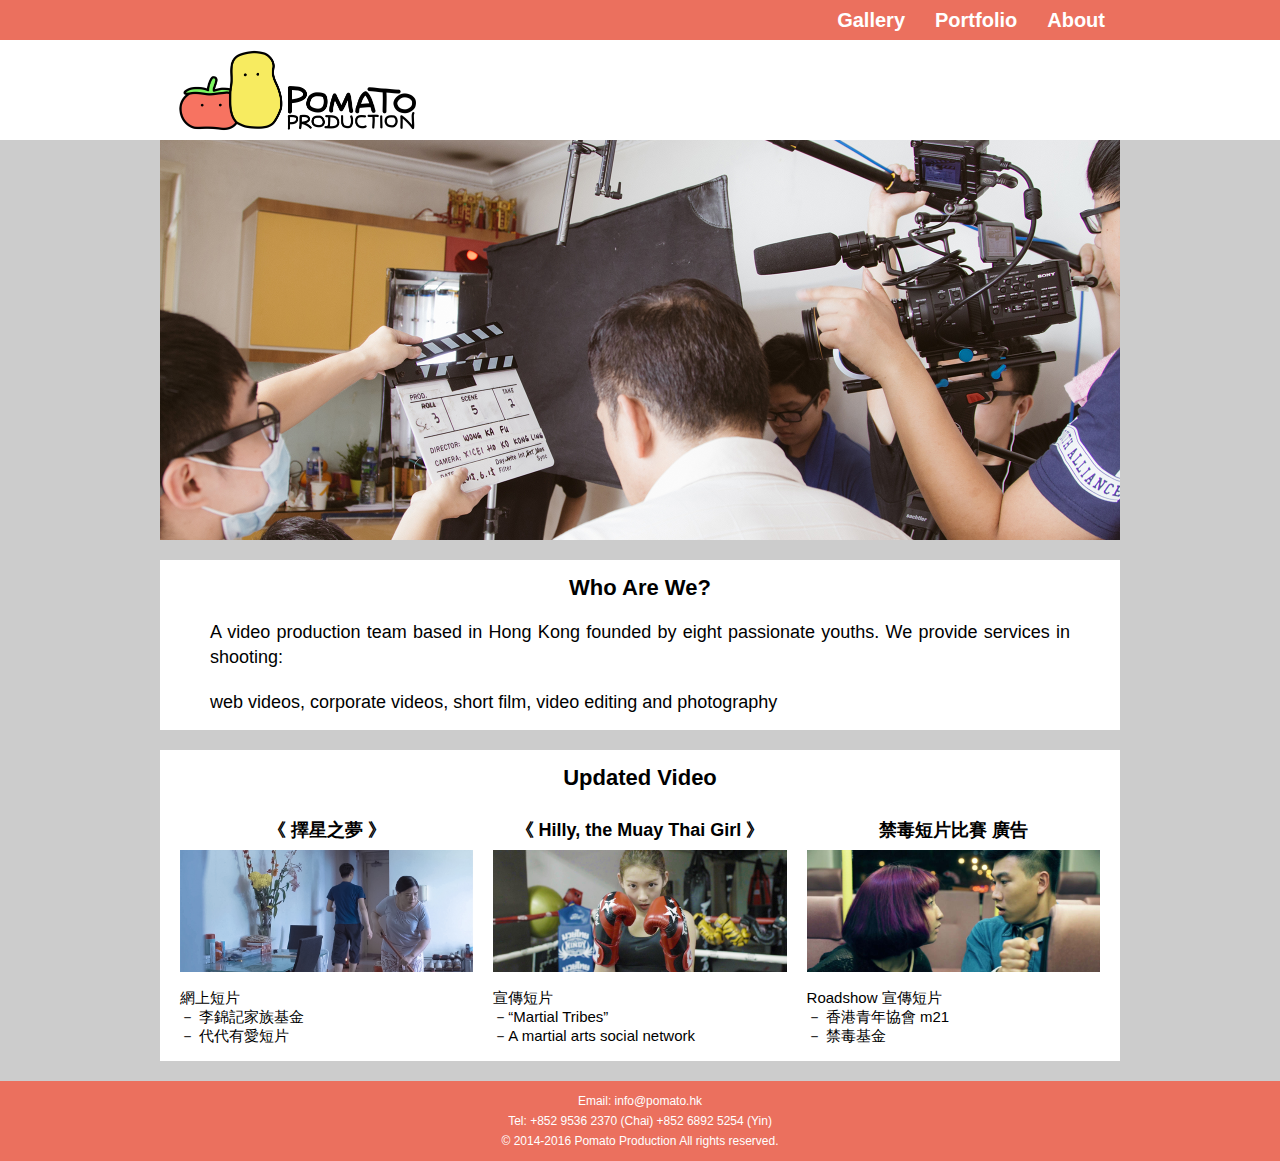
==== about.html @ a38f7a75 "info update" ====
﻿<!doctype html>
<!--[if lt IE 7 ]><html class="ie ie6" lang="en"> <![endif]-->
<!--[if IE 7 ]><html class="ie ie7" lang="en"> <![endif]-->
<!--[if IE 8 ]><html class="ie ie8" lang="en"> <![endif]-->
<!--[if (gte IE 9)|!(IE)]><!--><html lang="en"> <!--<![endif]-->
<head>

    <!-- Basic Page info
  ================================================== -->
	<meta charset="utf-8">
	<title>Pomato Production</title>
	<link rel="shortcut icon" href="./graphics/icon.ico">
	
    <!-- Mobile Specific Metas
  ================================================== -->
	<meta name="viewport" content="width=device-width, initial-scale=1, maximum-scale=1">
	<meta name="format-detection" content="telephone=no">
    
    <!-- JS
  ================================================== -->
  <script src="http://ajax.googleapis.com/ajax/libs/jquery/1.8.3/jquery.min.js"></script>
  <script src="js/responsiveslides.min.js"></script>
    
    <!-- CSS
  ================================================== -->
  	<link rel="stylesheet" href="css/zerogrid.css">
	<link rel="stylesheet" href="css/style.css">
    <link rel="stylesheet" href="css/responsive.css">
    <link rel="stylesheet" href="css/responsiveslides.css">
	
	<!--[if lt IE 8]>
       <div style=' clear: both; text-align:center; position: relative;'>
         <a href="http://windows.microsoft.com/en-US/internet-explorer/products/ie/home?ocid=ie6_countdown_bannercode">
           <img src="http://storage.ie6countdown.com/assets/100/images/banners/warning_bar_0000_us.jpg" border="0" height="42" width="820" alt="You are using an outdated browser. For a faster, safer browsing experience, upgrade for free today." />
        </a>
      </div>
    <![endif]-->
    <!--[if lt IE 9]>
		<script src="./js/html5.js"></script>
		<script src="./js/css3-mediaqueries.js"></script>
	<![endif]-->

  <script>
    $(function () {
      $("#slider1").responsiveSlides({
        maxwidth: 1000,
        speed: 1000
      });
    });
  </script>

</head>
<body>

<!--------------Header--------------->
<header>
	<div class="wrap-header zerogrid">
		<div id="logo"><a href="index.html"><img src="./graphics/logo.png" style="height: 100px"/></a></div>
		<nav>
			<div class="wrap-nav">
				<div class="menu">
					<ul>
						<li><a href="about.html">About</a></li>
						<li><a href="index.html">Portfolio</a></li>
						<li><a href="https://instagram.com/pomatohk/">Gallery</a></li>
					</ul>
				</div>
				
				<div class="minimenu"><div>MENU</div>
					<select onchange="location=this.value">
						<option></option>
						<option value="about.html">About</option>
						<option value="index.html">Portfolio</option>
						<option value="https://instagram.com/pomatohk/">Gallery</option>
					</select>
				</div>
			</div>
		</nav>
	</div>
</header>

<!--------------Content--------------->
<section id="content">

	<div class="featured">
		<div class="wrap-featured zerogrid">
			<ul class="rslides" id="slider1">
    			<li><img src="./img/thumb/makingof01.jpg" alt=""></li>
 			    <li><img src="./img/thumb/makingof02.jpg" alt=""></li>
 			   	<li><img src="./img/thumb/thatsall01.jpg" alt=""></li>
  			</ul>
		</div>
	</div>

	<div class="wrap-content zerogrid">
		<div class="row block01">
			<div class="col-full">
				<div class="wrap-col">
					<h2>Who Are We?</h2>
					<p>A video production team based in Hong Kong founded by eight passionate youths.
					We provide services in shooting: </p>
					<p>web videos, corporate videos, short film, video editing and photography</p>
				</div>
			</div>
		</div>
	</div>
	
</div>

<section id="content">

	<div class="wrap-content zerogrid">
		<div class="row block_h">
			<div class="col-full">
				<div class="wrap-col">
					<h2>Updated Video</h2>
				</div>
			</div>
		</div>
		
		<div class="row block02">
			<div class="col-1-3">
				<div class="wrap-col">
					<h2>《 擇星之夢 》</h2>
				<a href="https://youtu.be/s4SBAbH-9MA" style="text-decoration:none;" target="_blank">
					<img src="./img/thumb/star.jpg" />
				</a>
					<p>
						</br>網上短片
						</br>－ 李錦記家族基金
						</br>－ 代代有愛短片
					</P>
				</div>
			</div>
			<div class="col-1-3">
				<div class="wrap-col">
					<h2>《 Hilly, the Muay Thai Girl 》</h2>
				<a href="https://www.facebook.com/756530461063661/videos/1060007220715982" style="text-decoration:none;" target="_blank">
					<img src="./img/thumb/mt02.jpg"/>
				</a>
					<p>
						</br>宣傳短片
						</br>－“Martial Tribes”
						</br>－A martial arts social network
					</p>
				</div>
			</div>
			<div class="col-1-3">
				<div class="wrap-col">
					<h2>禁毒短片比賽 廣告</h2>
				<a href="https://www.facebook.com/antidrug.m21/videos/694546620680455/" style="text-decoration:none;" target="_blank">
					<img src="./img/thumb/antidrug.jpg"/>
				</a>
					<p>
						</br>Roadshow 宣傳短片
						</br>－ 香港青年協會 m21
						</br>－ 禁毒基金
					</p>
				</div>
			</div>
		</div>
		
	</div>

</section>

<!--------------Footer--------------->
<footer>
	<div class="copyright">
	Email: info@pomato.hk</br>
	Tel: +852 9536 2370 (Chai) +852 6892 5254 (Yin)</br>
	&copy; 2014-2016 Pomato Production All rights reserved.
	</div>
</footer>

</body></html>
---- css/zerogrid.css ----
/* ------------------Grid System--------------- */ 
.zerogrid{ width: 960px; position: relative; margin: 0 auto; padding: 0px;}
.zerogrid:after { content: "\0020"; display: block; height: 0; clear: both; visibility: hidden; }

.zerogrid .row{}
.zerogrid .row:before,.row:after { content: '\0020'; display: block; overflow: hidden; visibility: hidden; width: 0; height: 0; }
.zerogrid .row:after{clear: both; }
.zerogrid .row{zoom: 1;}

.zerogrid .wrap-col{margin:10px;}

.zerogrid .col-1-2, .zerogrid .col-1-3, .zerogrid .col-2-3, .zerogrid .col-1-4, .zerogrid .col-2-4, .zerogrid .col-3-4, .zerogrid .col-1-5, .zerogrid .col-2-5, .zerogrid .col-3-5, .zerogrid .col-4-5, .zerogrid .col-1-6, .zerogrid .col-2-6, .zerogrid .col-3-6, .zerogrid .col-4-6, .zerogrid .col-5-6{float:left; display: inline-block;}

.zerogrid .col-full{width:100%;}

.zerogrid .col-1-2{width:50%;}

.zerogrid .col-1-3{width:33.33%;}
.zerogrid .col-2-3{width:66.66%;}

.zerogrid .col-1-4{width:25%;}
.zerogrid .col-2-4{width:50%;}
.zerogrid .col-3-4{width:75%;}

.zerogrid .col-1-5{width:20%;}
.zerogrid .col-2-5{width:40%;}
.zerogrid .col-3-5{width:60%;}
.zerogrid .col-4-5{width:80%;}

.zerogrid .col-1-6{width:16.66%;}
.zerogrid .col-2-6{width:33.33%;}
.zerogrid .col-3-6{width:50%;}
.zerogrid .col-4-6{width:66.66%;}
.zerogrid .col-5-6{width:83.33%;}

@media only screen and (min-width: 768px) and (max-width: 959px) {
	.zerogrid{width:768px;}
}

@media only screen and (max-width: 767px) {
	.zerogrid{width:100%;}
}

@media only screen and (min-width: 620px) and (max-width: 767px) {
	.zerogrid{width:100%;}
}

@media only screen and (min-width: 480px) and (max-width: 619px) {
	.zerogrid{width:100%;}
	.zerogrid .col-1-3, .zerogrid .col-2-3{width:100%;}
	.zerogrid .col-1-4{width:50%;}
	.zerogrid .col-1-6, .zerogrid .col-2-6, .zerogrid .col-3-6, .zerogrid .col-4-6, .zerogrid .col-5-6{width:100%;}
}

@media only screen and (max-width: 479px) {
	.zerogrid .zerogrid .col-1-2, .zerogrid .col-1-3, .zerogrid .col-2-3, .zerogrid .col-1-4, .zerogrid .col-2-4, .zerogrid .col-3-4, .zerogrid .col-1-5, .zerogrid .col-2-5, .zerogrid .col-3-5, .zerogrid .col-4-5, .zerogrid .col-1-6, .zerogrid .col-2-6, .zerogrid .col-3-6, .zerogrid .col-4-6, .zerogrid .col-5-6{width:100%;}
}
---- css/style.css ----
/* -------------------------------------------- */
/* ------------------Reset--------------------- */
a,abbr,acronym,address,applet,article,aside,audio,b,blockquote,big,body,center,canvas,caption,cite,code,command,datalist,dd,del,details,dfn,dl,div,dt,em,embed,fieldset,figcaption,figure,font,footer,form,h1,h2,h3,h4,h5,h6,header,hgroup,html,i,iframe,img,ins,kbd,keygen,label,legend,li,meter,nav,object,ol,output,p,pre,progress,q,s,samp,section,small,span,source,strike,strong,sub,sup,table,tbody,tfoot,thead,th,tr,tdvideo,tt,u,ul,var{background:transparent;border:0 none;font-size:100%;margin:0;padding:0;border:0;outline:0;vertical-align:top;}ol, ul {list-style:none;}blockquote, q {quotes:none;}table, table td {padding:0;border:none;border-collapse:collapse;}img {vertical-align:top;}embed {vertical-align:top;}
article, aside, audio, canvas, command, datalist, details, embed, figcaption, figure, footer, header, hgroup, keygen, meter, nav, output, progress, section, source, video {display:block;}
mark, rp, rt, ruby, summary, time {display:inline;}
input, textarea {border:0; padding:0; margin:0; outline: 0;}
iframe {border:0; margin:0; padding:0;}
input, textarea, select {margin:0; padding:0px;}

/* -------------------------------------------- */
/* ------------------Style--------------------- */
html, body {width:100%; padding:0; margin:0;}
body {background: #FFF;font: normal 100% sans-serif;}

h1 {font-size: 1.9em;}
h2 {font-size: 1.6em;}
h3 {font-size: 1.3em;}
h4 {font-size: 1em;}
h5 {font-size: 0.7em;}

a:link {color:#FFF; text-decoration: none;}
a:visited {color:#FFF; text-decoration: none;}
a:hover {color:#555;}
a:active {color:#555;}

.clear{content: "\0020"; display: block; height: 0; clear: both; visibility: hidden; }

/* -------------------------------------------- */
/* ------------------Header-------------------- */
header {background: #eb705e; margin-bottom:100px;}
header .wrap-header{height: 40px;}

header #logo {position:absolute; top: 35px; padding:5px; height: auto;}

/* -------------------------------------------- */
/* ------------------Navigation---------------- */
nav {}
nav .wrap-nav{position:relative; height: 40px; background: #eb705e; }

.menu ul {list-style: none; margin: 0;padding: 0; }
.menu ul li {position: relative; float: right; background: #eb705e; }
.menu ul li:hover {background-color:#DA251D;}
.menu ul li a {font-size: 20px; line-height:14px; color: #FFF;display: block;padding: 7.5px 10px;margin: 5px;z-index: 6;position: relative;font-weight:bold;}
.menu ul li:hover a {color:#FFF;}

.minimenu{display:none;}
.minimenu{position: relative;margin: 0px;background: #eb705e;}
.minimenu div{Padding: 10px; overflow: hidden;position: relative; font-size: 20px; color: #fff;text-align:center; font-weight:bold;}
.minimenu select{position: absolute;top: 0px;left: 0px;width: 100%;height: 100%; opacity: 0;filter: progid:DXImageTransform.Microsoft.Alpha(opacity=0);	cursor: pointer;}


/* -------------------------------------------- */
/* ------------------Content------------------- */
#content {background: #CCC; }
#content .wrap-content{margin-top: 20px; margin-bottom: 20px; background: #FFF;}
#content .wrap-content2{margin-top: 30px; background: #CCC;}

.gallery{ background: #ffffff; padding: 5px;}
.gallery h2{font-size: 16px; text-align: center; margin-top: 10px;}

.block01 {margin:0px 10px; padding:5px 30px}
.block01 h2{text-align:center; font-size:22px; line-height:25px;}
.block01 p{font-size:18px; text-align:justify; line-height:25px; margin-top:20px}
.block01 a{color:#DA251D;}

.block_h {margin:0px 10px; padding: 5px 0px 0px 0px;}
.block_h h2{text-align:center; font-size:22px; line-height:25px;}

.block02 {margin:0px 10px; padding: 0px 0px 5px 0px;}
.block02 h2{font-size:18px; line-height:40px; text-align:center;}
.block02 p{font-size:15px; text-align:left;}

.block03 { margin:20px 10px;}
.block03 h2{font-size:23px; line-height:30px;}
.block03 img{float:left; margin:0px 10px 10px 0px;}

.block04 {margin:20px 10px 20px 10px; padding:30px; border-top:1px dashed #CCC;}
.block04 p{font-size:20px; text-align:center; line-height:25px;}

/* -------------------------------------------- */
/* ------------------Featured---------------- */

.featured{margin:0px auto;}
.featured .wrap-featured{background:#FFF;}
.featured .wrap-featured .slider{}

/* -------------------------------------------- */
/* ------------------Footer-------------------- */
footer {}
footer .wrap-footer{}

.copyright{font-size: 12px; text-align:center;; background:#eb705e; padding:10px 0px;color:#ffffff; line-height:20px;}
---- css/responsive.css ----
html {
   -webkit-text-size-adjust: none;
}
.video embed,
.video object,
.video iframe {
   width: 100%;
   height: auto;
}
img{
	max-width:100%;
	height: auto;
   	width: auto\9; /* ie8 */
}

@media only screen and (min-width: 768px) and (max-width: 959px) {
	/* -------------------------------------------- */
	/* ------------------Header-------------------- */
	
	/* -------------------------------------------- */
	/* ------------------Content------------------- */
	#content .wrap-content{margin-top: 10px; margin-bottom: 10px;}
	
	.block01 {padding:10px 30px}
	.block01 h2{font-size:20px; line-height:15px;}
	.block01 p{font-size:15px; text-align:justify; line-height:15px; margin-top:20px}
	
	.block02 {margin:0px 10px;}
	.block02 h2{font-size:15px; line-height:20px;}
	.block02 p{font-size:10px;}
	
	.block_h {margin:0px 10px; padding: 10px 0px 0px 0px;}
	.block_h h2{text-align:center; font-size:20px; line-height:15px;}

	/* -------------------------------------------- */
	/* ------------------Footer-------------------- */
	
	/* -------------------------------------------- */
	/* ------------------Other----------------*---- */
	
}

@media only screen and (max-width: 767px) {
	/* -------------------------------------------- */
	/* ------------------Header-------------------- */
	header {background: #eb705e; margin-bottom:100px;}
	header #logo{position:absolute; top: 35px; padding:5px; height: auto;}

	nav .wrap-nav{position:relative; height: 40px; background: #eb705e;}
	
	/* -------------------------------------------- */
	/* ------------------Featured------------------ */
	
	/* -------------------------------------------- */
	/* ------------------Content------------------- */
	#content .wrap-content{margin-top: 10px; margin-bottom: 10px;}
	
	.block01 {padding:5px 30px}
	.block01 h2{font-size:20px; line-height:15px;}
	.block01 p{font-size:15px; text-align:justify; line-height:15px; margin-top:20px}
	
	.block02 {margin:0px 10px;}
	.block02 h2{font-size:15px; line-height:20px;}
	.block02 p{font-size:10px;}
	
	.block_h {margin:0px 10px; padding: 5px 0px 0px 0px;}
	.block_h h2{text-align:center; font-size:20px; line-height:15px;}

	/* -------------------------------------------- */
	/* ------------------Footer-------------------- */
	.copyright{font-size: 8px; text-align:center;; background:#eb705e; padding:10px 0px;color:#ffffff; line-height:13px;}

	/* -------------------------------------------- */
	/* ------------------Other----------------*---- */
}

@media only screen and (min-width: 620px) and (max-width: 767px) {	
	/* -------------------------------------------- */
	/* ------------------Header-------------------- */
	
	/* -------------------------------------------- */
	/* ------------------Content------------------- */
	#content .wrap-content{margin-top: 10px; margin-bottom: 10px;}
	
	.block01 {padding:5px 30px}
	.block01 h2{font-size:20px; line-height:15px;}
	.block01 p{font-size:15px; text-align:justify; line-height:15px; margin-top:20px}
	
	.block02 {margin:0px 10px;}
	.block02 h2{font-size:15px; line-height:20px;}
	.block02 p{font-size:10px;}
	
	.block_h {margin:0px 10px; padding: 5px 0px 0px 0px;}
	.block_h h2{text-align:center; font-size:20px; line-height:15px;}
	
	/* -------------------------------------------- */
	/* ------------------Footer-------------------- */
	.copyright{font-size: 8px; text-align:center;; background:#eb705e; padding:10px 0px;color:#ffffff; line-height:11px;}
	
	/* -------------------------------------------- */
	/* ------------------Other----------------*---- */
}

@media only screen and (min-width: 480px) and (max-width: 619px) {
	/* -------------------------------------------- */
	/* ------------------Header-------------------- */
	
	/* -------------------------------------------- */
	/* ------------------Content------------------- */
	#content .wrap-content{margin-top: 10px; margin-bottom: 10px;}
	
	.block01 {padding:5px 20px}
	.block01 h2{font-size:20px; line-height:15px;}
	.block01 p{font-size:15px; text-align:justify; line-height:15px; margin-top:20px}
	
	.block02 {margin:0px 10px;}
	.block02 h2{font-size:15px; line-height:20px;}
	.block02 p{font-size:13px;}
	
	.block_h {margin:0px 10px; padding: 5px 0px 0px 0px;}
	.block_h h2{text-align:center; font-size:20px; line-height:15px;}
	
	/* -------------------------------------------- */
	/* ------------------Footer-------------------- */
	.copyright{font-size: 8px; text-align:center;; background:#eb705e; padding:10px 0px;color:#ffffff; line-height:11px;}
	
	/* -------------------------------------------- */
	/* ------------------Other----------------*---- */
}

@media only screen and (max-width: 479px) {
	/* -------------------------------------------- */
	/* ------------------Header-------------------- */
	header {background: #eb705e; margin-bottom:100px;}
	header #logo{position:absolute; top: 35px; padding:5px; height: auto;}

	nav .wrap-nav {position:relative; height: 37px; left:0px; top:0px;}
	.menu{display:none;}
	.minimenu{display:block;}
	
	/* -------------------------------------------- */
	/* ------------------Content------------------- */
	#content .wrap-content{margin-top: 10px; margin-bottom: 10px;}
	
	.block01 {padding:5px 0px}
	.block01 h2{font-size:20px; line-height:15px;}
	.block01 p{font-size:15px; text-align:justify; line-height:15px; margin-top:20px}
	
	.block02 {margin:0px 10px;}
	.block02 h2{font-size:15px; line-height:20px;}
	.block02 p{font-size:13px;}
	
	.block_h {margin:0px 10px; padding: 5px 0px 0px 0px;}
	.block_h h2{text-align:center; font-size:20px; line-height:15px;}
	
	/* -------------------------------------------- */
	/* ------------------Footer-------------------- */
	.copyright{font-size: 10px; text-align:center;; background:#eb705e; padding:10px 0px;color:#ffffff; line-height:13px;}
	
	/* -------------------------------------------- */
	/* ------------------Other----------------*---- */
}
---- css/responsiveslides.css ----
.rslides {
  position: relative;
  list-style: none;
  overflow: hidden;
  width: 100%;
  padding: 0;
  margin: 0;
  }

.rslides li {
  -webkit-backface-visibility: hidden;
  position: absolute;
  display: none;
  width: 100%;
  left: 0;
  top: 0;
  }

.rslides li:first-child {
  position: relative;
  display: block;
  float: left;
  }

.rslides img {
  display: block;
  height: auto;
  width: 100%;
  border: 0;
  }
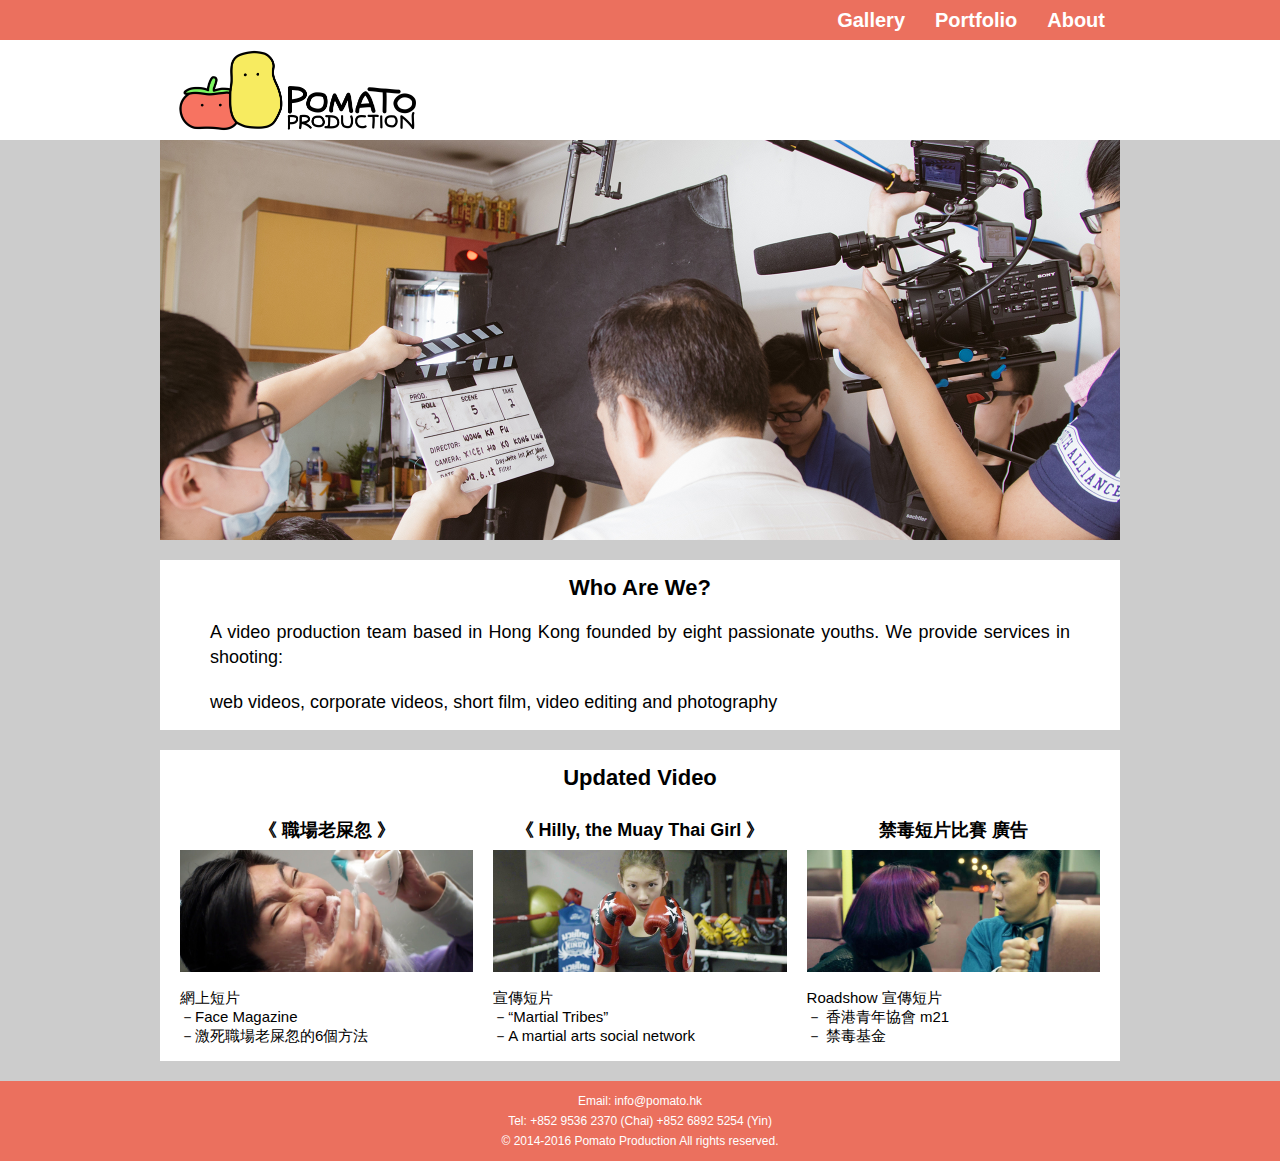
==== commit ac36e56c: "INFO" ====
--- a/about.html
+++ b/about.html
@@ -87,7 +87,7 @@
 			<ul class="rslides" id="slider1">
     			<li><img src="./img/thumb/makingof01.jpg" alt=""></li>
  			    <li><img src="./img/thumb/makingof02.jpg" alt=""></li>
- 			   	<li><img src="./img/thumb/thatsall01.jpg" alt=""></li>
+ 			   	<li><img src="./img/thumb/fw02.jpg" alt=""></li>
   			</ul>
 		</div>
 	</div>
@@ -121,14 +121,14 @@
 		<div class="row block02">
 			<div class="col-1-3">
 				<div class="wrap-col">
-					<h2>《 擇星之夢 》</h2>
-				<a href="https://youtu.be/s4SBAbH-9MA" style="text-decoration:none;" target="_blank">
-					<img src="./img/thumb/star.jpg" />
+					<h2>《 職場老屎忽 》</h2>
+				<a href="http://facepop.nextmedia.com/topic/life/20160122/33737199" style="text-decoration:none;" target="_blank">
+					<img src="./img/thumb/oldseafood.jpg"/>
 				</a>
 					<p>
 						</br>網上短片
-						</br>－ 李錦記家族基金
-						</br>－ 代代有愛短片
+						</br>－Face Magazine
+						</br>－激死職場老屎忽的6個方法
 					</P>
 				</div>
 			</div>
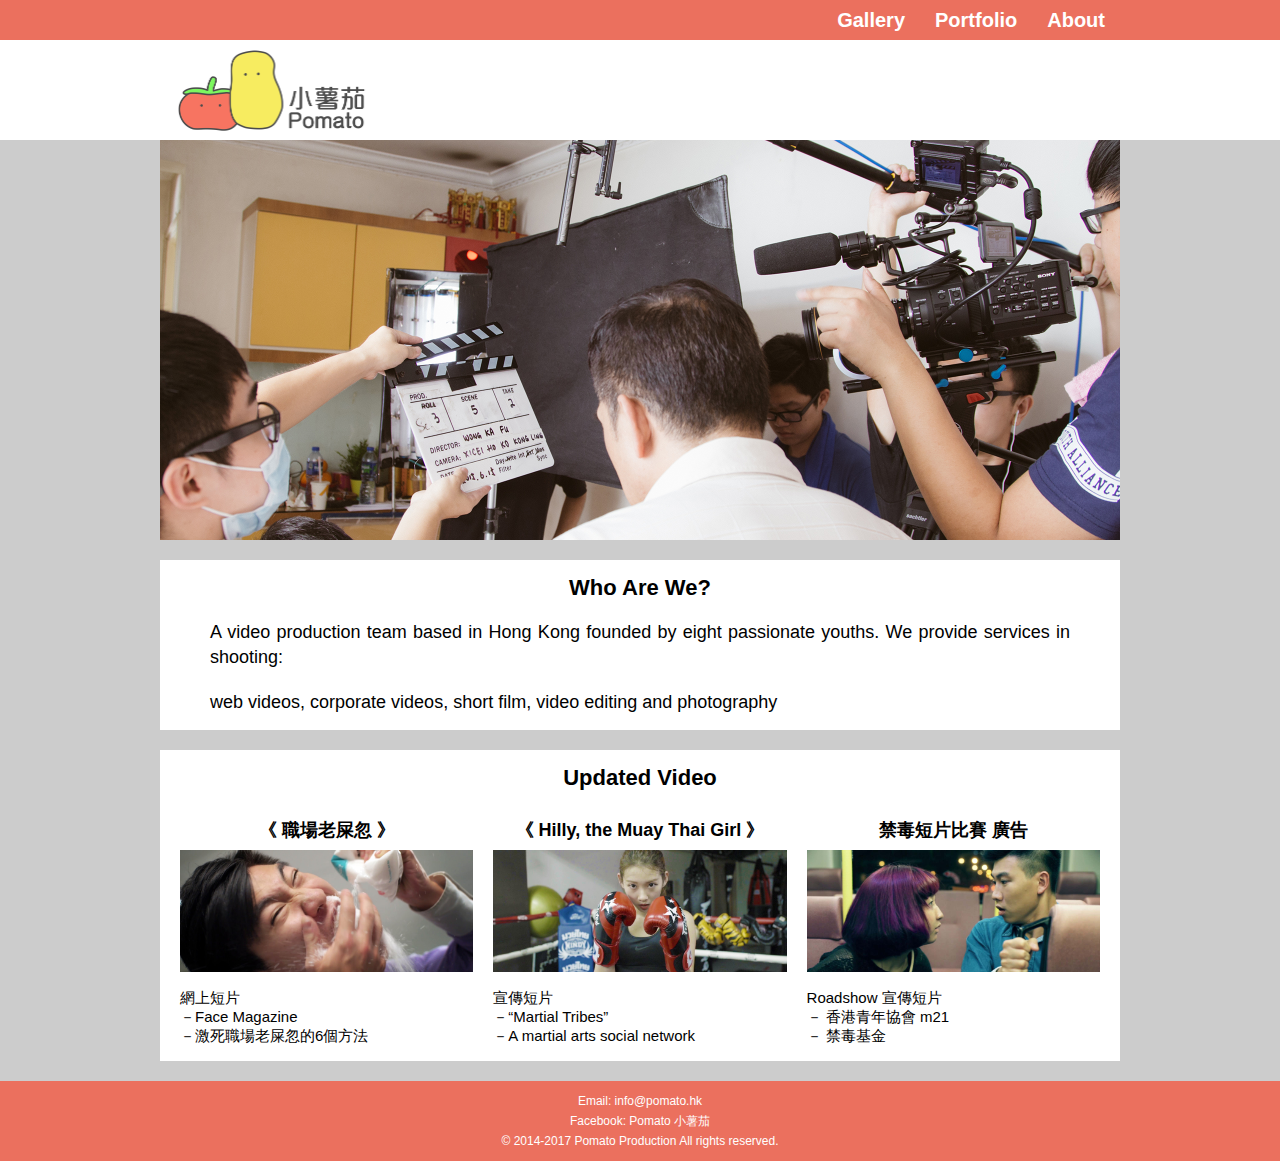
==== commit 71bb00ff: "Info" ====
--- a/about.html
+++ b/about.html
@@ -8,8 +8,11 @@
     <!-- Basic Page info
   ================================================== -->
 	<meta charset="utf-8">
-	<title>Pomato Production</title>
+	<title>Pomato 小薯茄</title>
 	<link rel="shortcut icon" href="./graphics/icon.ico">
+	<meta name="description" content="本地製作公司，提供短片宣傳片廣告拍攝剪接" />
+	<meta name="robots" content="all" />
+	<meta name="googlebot" content="all" />
 	
     <!-- Mobile Specific Metas
   ================================================== -->
@@ -168,8 +171,8 @@
 <footer>
 	<div class="copyright">
 	Email: info@pomato.hk</br>
-	Tel: +852 9536 2370 (Chai) +852 6892 5254 (Yin)</br>
-	&copy; 2014-2016 Pomato Production All rights reserved.
+	Facebook: Pomato 小薯茄</br>
+	&copy; 2014-2017 Pomato Production All rights reserved.
 	</div>
 </footer>
 
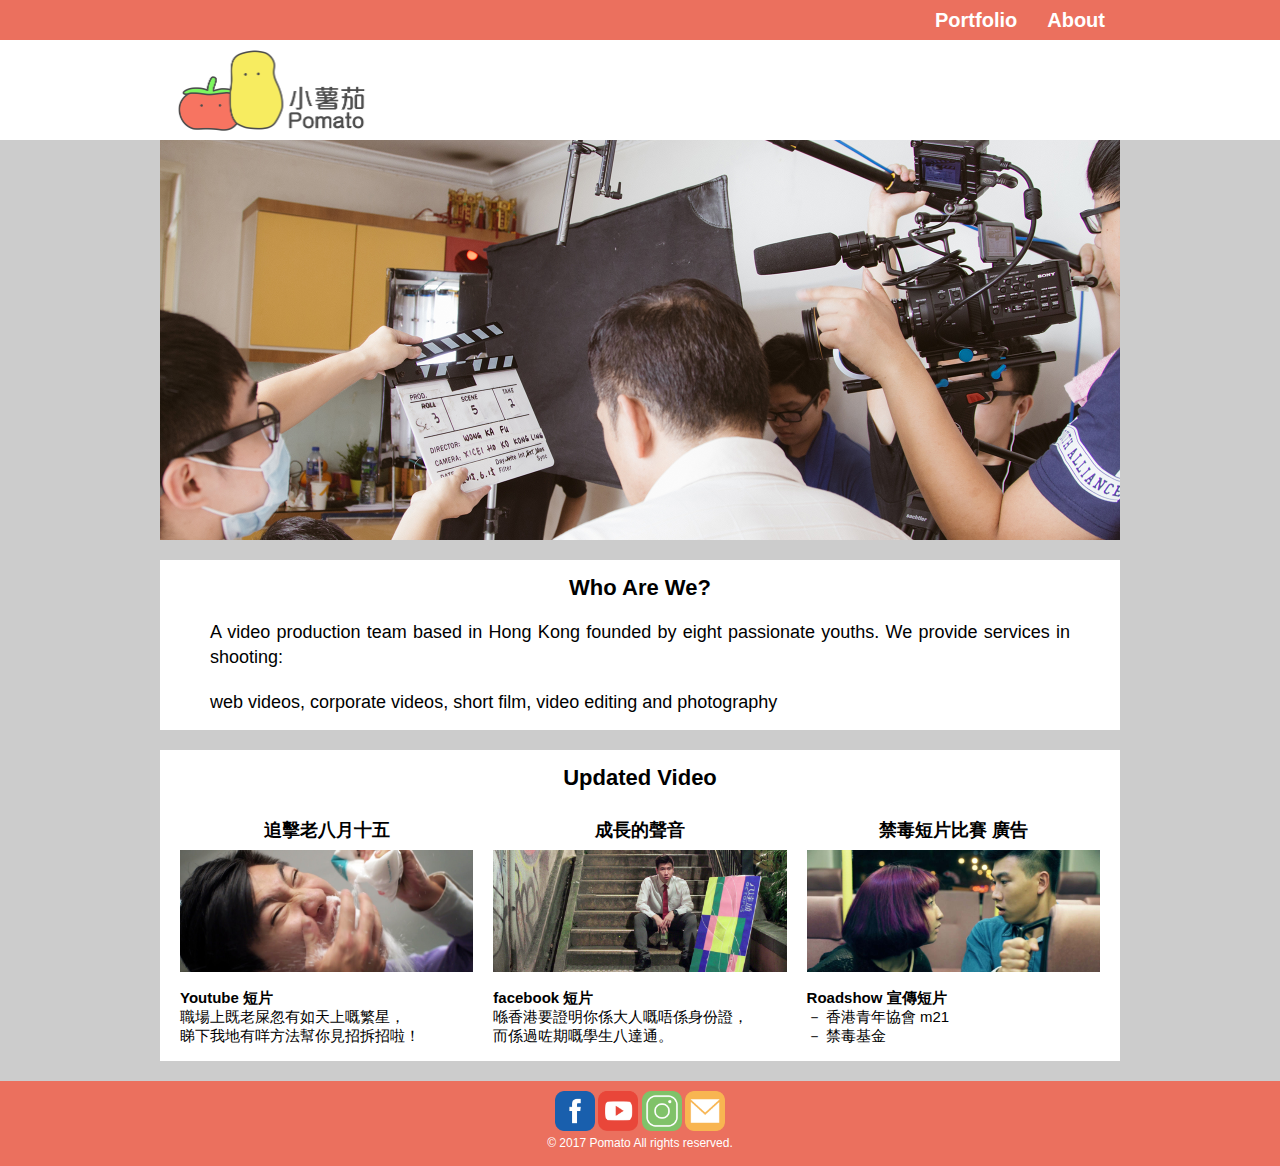
==== commit 9ee0e09e: "LOGO AND INFO" ====
--- a/about.html
+++ b/about.html
@@ -65,7 +65,6 @@
 					<ul>
 						<li><a href="about.html">About</a></li>
 						<li><a href="index.html">Portfolio</a></li>
-						<li><a href="https://instagram.com/pomatohk/">Gallery</a></li>
 					</ul>
 				</div>
 				
@@ -74,7 +73,6 @@
 						<option></option>
 						<option value="about.html">About</option>
 						<option value="index.html">Portfolio</option>
-						<option value="https://instagram.com/pomatohk/">Gallery</option>
 					</select>
 				</div>
 			</div>
@@ -124,27 +122,27 @@
 		<div class="row block02">
 			<div class="col-1-3">
 				<div class="wrap-col">
-					<h2>《 職場老屎忽 》</h2>
-				<a href="http://facepop.nextmedia.com/topic/life/20160122/33737199" style="text-decoration:none;" target="_blank">
+					<h2>追擊老八月十五</h2>
+				<a href="https://www.facebook.com/antidrug.m21/videos/694546620680455/" style="text-decoration:none;" target="_blank">
 					<img src="./img/thumb/oldseafood.jpg"/>
 				</a>
 					<p>
-						</br>網上短片
-						</br>－Face Magazine
-						</br>－激死職場老屎忽的6個方法
+						</br><B>Youtube 短片</B>
+						</br>職場上既老屎忽有如天上嘅繁星，
+						</br>睇下我地有咩方法幫你見招拆招啦！
 					</P>
 				</div>
 			</div>
 			<div class="col-1-3">
 				<div class="wrap-col">
-					<h2>《 Hilly, the Muay Thai Girl 》</h2>
-				<a href="https://www.facebook.com/756530461063661/videos/1060007220715982" style="text-decoration:none;" target="_blank">
-					<img src="./img/thumb/mt02.jpg"/>
+					<h2>成長的聲音</h2>
+				<a href="https://www.facebook.com/pomatohk/videos/1353032851373638/" style="text-decoration:none;" target="_blank">
+					<img src="./img/thumb/octopus.jpg"/>
 				</a>
 					<p>
-						</br>宣傳短片
-						</br>－“Martial Tribes”
-						</br>－A martial arts social network
+						</br><B>facebook 短片</B>
+						</br>喺香港要證明你係大人嘅唔係身份證，
+						</br>而係過咗期嘅學生八達通。
 					</p>
 				</div>
 			</div>
@@ -155,7 +153,7 @@
 					<img src="./img/thumb/antidrug.jpg"/>
 				</a>
 					<p>
-						</br>Roadshow 宣傳短片
+						</br><B>Roadshow 宣傳短片</B>
 						</br>－ 香港青年協會 m21
 						</br>－ 禁毒基金
 					</p>
@@ -170,9 +168,16 @@
 <!--------------Footer--------------->
 <footer>
 	<div class="copyright">
-	Email: info@pomato.hk</br>
-	Facebook: Pomato 小薯茄</br>
-	&copy; 2014-2017 Pomato Production All rights reserved.
+	<a href="https://www.facebook.com/pomatohk/" style="text-decoration:none;" target="_blank">
+		<img src="./graphics/facebook.png" height="40" width="40"/></a>
+	<a href="https://www.youtube.com/channel/UCHQoZ0_MHDXIgWeRvPTLTJw" style="text-decoration:none;" target="_blank">
+		<img src="./graphics/youtube.png" height="40" width="40"/></a>
+	<a href="https://www.instagram.com/pomatohk/" style="text-decoration:none;" target="_blank">
+		<img src="./graphics/instagram.png" height="40" width="40"/></a>
+	<a href="mailto:info@pomato.hk" style="text-decoration:none;" target="_blank">
+		<img src="./graphics/gmail.png" height="40" width="40"/></a>
+	</br>
+	&copy; 2017 Pomato All rights reserved.
 	</div>
 </footer>
 
--- a/css/responsive.css
+++ b/css/responsive.css
@@ -12,6 +12,8 @@
 	height: auto;
    	width: auto\9; /* ie8 */
 }
+
+.copyright{font-size: 12px; text-align:center; background:#eb705e; padding:10px 0px;color:#ffffff; line-height:25px;}
 
 @media only screen and (min-width: 768px) and (max-width: 959px) {
 	/* -------------------------------------------- */
@@ -68,7 +70,6 @@
 
 	/* -------------------------------------------- */
 	/* ------------------Footer-------------------- */
-	.copyright{font-size: 8px; text-align:center;; background:#eb705e; padding:10px 0px;color:#ffffff; line-height:13px;}
 
 	/* -------------------------------------------- */
 	/* ------------------Other----------------*---- */
@@ -95,7 +96,6 @@
 	
 	/* -------------------------------------------- */
 	/* ------------------Footer-------------------- */
-	.copyright{font-size: 8px; text-align:center;; background:#eb705e; padding:10px 0px;color:#ffffff; line-height:11px;}
 	
 	/* -------------------------------------------- */
 	/* ------------------Other----------------*---- */
@@ -122,7 +122,6 @@
 	
 	/* -------------------------------------------- */
 	/* ------------------Footer-------------------- */
-	.copyright{font-size: 8px; text-align:center;; background:#eb705e; padding:10px 0px;color:#ffffff; line-height:11px;}
 	
 	/* -------------------------------------------- */
 	/* ------------------Other----------------*---- */
@@ -155,7 +154,6 @@
 	
 	/* -------------------------------------------- */
 	/* ------------------Footer-------------------- */
-	.copyright{font-size: 10px; text-align:center;; background:#eb705e; padding:10px 0px;color:#ffffff; line-height:13px;}
 	
 	/* -------------------------------------------- */
 	/* ------------------Other----------------*---- */
